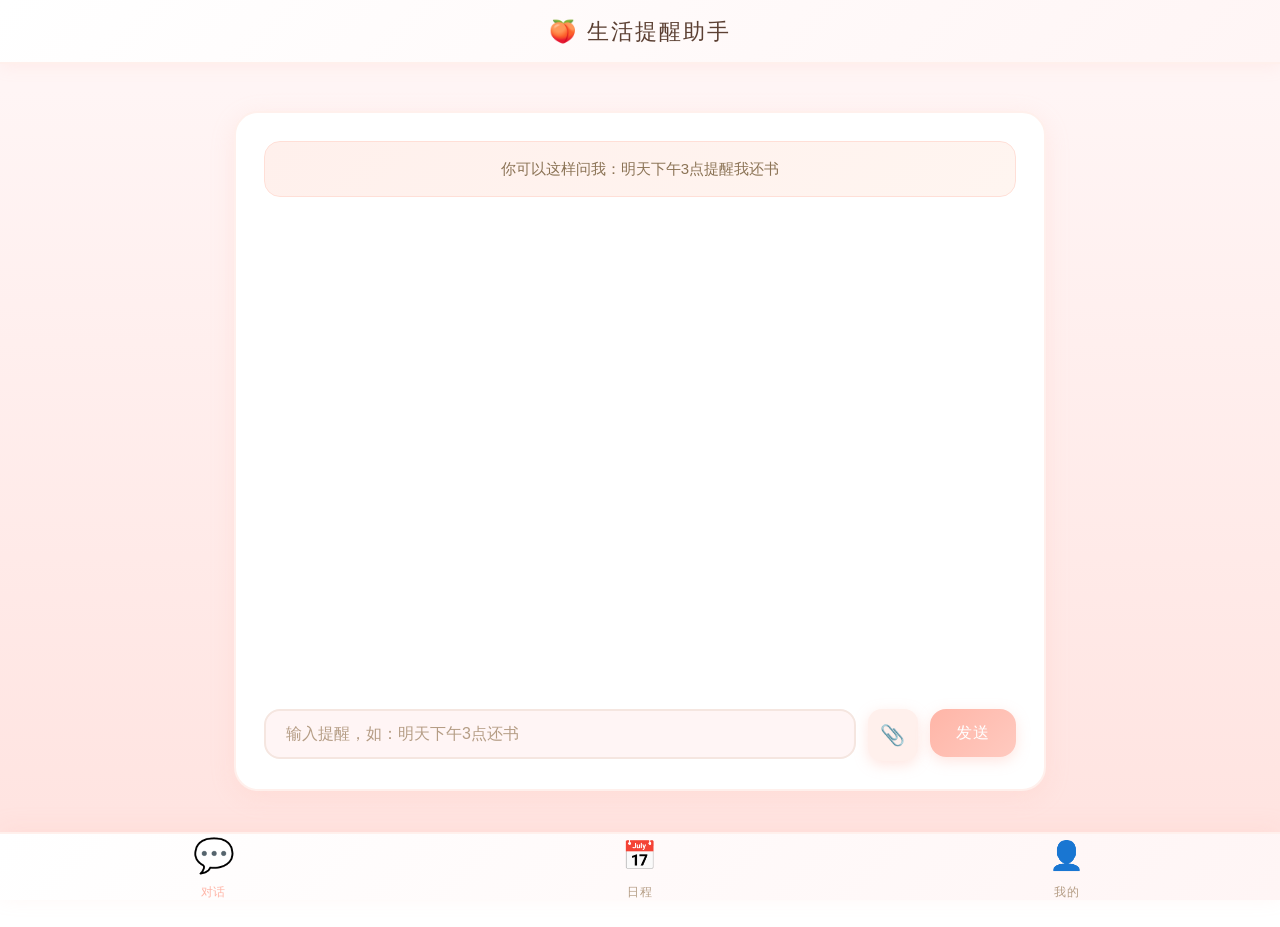
==== src/main/resources/templates/index.html @ b1ff1eda "Agent交互性修改27--增强代码逻辑" ====
﻿﻿﻿﻿﻿﻿﻿﻿﻿﻿﻿﻿<!DOCTYPE html>
<html xmlns:th="http://www.thymeleaf.org">
<head>
    <meta charset="UTF-8">
    <meta name="viewport" content="width=device-width, initial-scale=1.0">
    <title>校园生活提醒助手</title>
    <link rel="stylesheet" href="/css/main.css">
    <link rel="stylesheet" href="/css/notification.css">
    <link rel="stylesheet" href="/css/card.css">
    <!-- 以下内联样式保留作为兼容回退，核心样式已迁移到外部 CSS 文件 -->
    <style>
        /* ===== 字体定义 ===== */
        @font-face {
            font-family: 'MaoKenShiJinHei';
            src: url('/fonts/MaoKenShiJinHei-2.ttf') format('truetype');
            font-weight: normal;
            font-display: swap;
        }

        @font-face {
            font-family: 'MaoKenZhuYuanTi';
            src: url('/fonts/MaoKenZhuYuanTi-MaokenZhuyuanTi-2.ttf') format('truetype');
            font-weight: normal;
            font-display: swap;
        }

        /* ===== 色彩令牌 ===== */
        :root {
            --cream-bg: #FFF5F5;
            --cream-card: #FFFFFF;
            --peach: #FFB5A7;
            --peach-light: #FFCAC0;
            --peach-soft: #FFDFD7;
            --peach-pale: #FFF0EC;
            --peach-glow: rgba(255, 181, 167, 0.3);
            --pink-accent: #FF8FA3;
            --brown-deep: #5C4033;
            --brown-mid: #8B7355;
            --brown-light: #B59D85;
            --brown-pale: #F5E6E0;
            --danger: #FF7B89;
            --warning: #FFB347;
            --success: #8ED4A6;
            --shadow-soft: 0 4px 20px rgba(255, 181, 167, 0.15);
            --shadow-card: 0 6px 24px rgba(255, 181, 167, 0.18);
            --shadow-hover: 0 10px 32px rgba(255, 181, 167, 0.28);
            --shadow-strong: 0 12px 40px rgba(255, 181, 167, 0.35);
        }

        * { margin: 0; padding: 0; box-sizing: border-box; }

        html, body {
            height: 100%;
            min-height: 100vh;
            font-family: 'MaoKenZhuYuanTi', -apple-system, BlinkMacSystemFont, 'PingFang SC', 'Microsoft YaHei', sans-serif;
            background: linear-gradient(180deg, #FFF5F5 10%, #FFE4E1 90%);
            background-attachment: fixed;
            font-size: 16px;
            line-height: 1.7;
            -webkit-font-smoothing: antialiased;
        }

        /* ===== 标题字体 ===== */
        .app-header, h2, h3, .modal-title, .card-title, .settings-title,
        .nav-label, .user-name, .confirmation-card .card-title,
        .calendar-header h3, button, .mode-btn.active {
            font-family: 'MaoKenShiJinHei', -apple-system, BlinkMacSystemFont, 'PingFang SC', 'Microsoft YaHei', sans-serif;
        }

        /* ===== 顶部栏 ===== */
        .app-header {
            background: linear-gradient(135deg, #FFFFFF 0%, #FFF5F5 100%);
            color: var(--brown-deep);
            padding: 0 20px;
            text-align: center;
            font-size: 22px;
            position: fixed;
            top: 0;
            left: 0;
            right: 0;
            z-index: 1000;
            height: 64px;
            line-height: 64px;
            border-bottom: 2px solid var(--peach-pale);
            box-shadow: 0 2px 16px rgba(255, 181, 167, 0.15);
            letter-spacing: 2px;
        }

        /* ===== 底部导航栏 ===== */
        .bottom-nav {
            position: fixed;
            bottom: 0;
            left: 0;
            right: 0;
            background: linear-gradient(135deg, #FFFFFF 0%, #FFF5F5 100%);
            border-top: 2px solid var(--peach-pale);
            display: flex;
            justify-content: space-around;
            align-items: center;
            height: 68px;
            z-index: 999;
            box-shadow: 0 -4px 22px rgba(255, 181, 167, 0.15);
            padding-bottom: env(safe-area-inset-bottom, 0);
        }
        .nav-item {
            display: flex;
            flex-direction: column;
            align-items: center;
            justify-content: center;
            padding: 8px 32px;
            cursor: pointer;
            color: var(--brown-light);
            transition: all 0.25s ease;
            border-radius: 16px;
        }
        .nav-item:hover {
            color: var(--brown-mid);
            transform: translateY(-3px);
        }
        .nav-item.active {
            color: var(--peach);
        }
        .nav-item.active .nav-icon {
            transform: scale(1.2);
        }
        .nav-icon { font-size: 28px; margin-bottom: 2px; transition: transform 0.25s ease; }
        .nav-label { font-size: 12px; letter-spacing: 0.5px; }

        /* ===== 中间内容区 ===== */
        .content-area {
            max-width: 860px;
            margin: 0 auto;
            padding: 0 24px;
            padding-top: 76px;
            padding-bottom: 80px;
            min-height: 100vh;
            display: flex;
            flex-direction: column;
        }

        .tab-page {
            display: none;
            flex-direction: column;
            flex: 1;
        }

        .tab-page.active {
            display: flex;
        }

        /* ===== 卡片 ===== */
        .card {
            background: var(--cream-card);
            border: 2px solid var(--peach-pale);
            border-radius: 24px;
            padding: 28px;
            box-shadow: var(--shadow-card);
            animation: cardFadeIn 0.4s ease-out;
            flex: 1;
            display: flex;
            flex-direction: column;
            overflow: hidden;
        }

        /* ===== 聊天页面卡片 ===== */
        #page-chat .card {
            flex: 0 1 auto;
            height: calc(100vh - 64px - 68px - 40px);
            min-height: 350px;
            max-height: 680px;
            margin-top: 8px;
            margin-bottom: 8px;
        }

        /* ===== 日历页面卡片  ===== */
        #page-calendar .card {
            flex: 1;
            min-height: 0;
            margin-top: 8px;
            margin-bottom: 8px;
        }

        /* ===== 我的页面卡片 - 自适应内容 ===== */
        #page-profile .card {
            flex: 1;
            min-height: 0;
            margin-top: 8px;
            margin-bottom: 8px;
        }

        @keyframes cardFadeIn {
            from { opacity: 0; transform: translateY(12px); }
            to { opacity: 1; transform: translateY(0); }
        }

        h2 { color: var(--brown-deep); margin-bottom: 18px; font-size: 20px; font-weight: normal; letter-spacing: 1.5px; }

        /* ===== 表单 ===== */
        .form-group { margin-bottom: 22px; }
        label { display: block; margin-bottom: 10px; color: var(--brown-deep); font-size: 16px; padding-left: 4px; }
        input, textarea, select {
            width: 100%;
            padding: 14px 20px;
            background: var(--cream-bg);
            color: var(--brown-deep);
            border: 2px solid var(--brown-pale);
            border-radius: 16px;
            font-family: inherit;
            font-size: 16px;
            line-height: 1.7;
            height: 50px;
            transition: all 0.25s ease;
            outline: none;
        }
        input:hover, textarea:hover, select:hover { border-color: var(--peach-soft); background: #FFFAFA; }
        input:focus, textarea:focus, select:focus {
            border-color: var(--peach);
            background: #FFFFFF;
            box-shadow: 0 0 0 5px rgba(255, 181, 167, 0.15);
        }
        input::placeholder, textarea::placeholder { color: var(--brown-light); }
        textarea { height: auto; padding: 16px 20px; }

        /* ===== 按钮 ===== */
        button {
            padding: 10px 26px;
            height: 48px;
            background: linear-gradient(135deg, var(--peach) 0%, var(--peach-light) 100%);
            color: #FFFFFF;
            border: none;
            border-radius: 16px;
            font-family: inherit;
            font-size: 16px;
            letter-spacing: 1px;
            cursor: pointer;
            transition: all 0.25s ease;
            box-shadow: 0 4px 14px rgba(255, 181, 167, 0.35);
            position: relative;
            overflow: hidden;
        }
        button:hover:not(:disabled) {
            transform: translateY(-2px);
            box-shadow: 0 8px 22px rgba(255, 181, 167, 0.45);
        }
        button:active:not(:disabled) {
            transform: translateY(0);
            box-shadow: 0 2px 10px rgba(255, 181, 167, 0.3);
        }
        button:disabled {
            background: var(--peach-soft);
            cursor: not-allowed;
            opacity: 0.7;
            box-shadow: none;
        }

        /* ===== 提醒列表 ===== */
        .reminder-list { list-style: none; }
        .reminder-item {
            padding: 14px 0;
            border-bottom: 1px solid var(--peach-pale);
            display: flex;
            justify-content: space-between;
            align-items: center;
            transition: background 0.2s;
        }
        .reminder-item:last-child { border-bottom: none; }
        .reminder-item:hover { background: var(--cream-bg); margin: 0 -12px; padding-left: 12px; padding-right: 12px; border-radius: 12px; }
        .reminder-title { color: var(--brown-deep); font-size: 16px; }
        .reminder-time { color: var(--brown-mid); font-size: 14px; margin-top: 4px; }
        .reminder-actions button { padding: 6px 18px; font-size: 14px; margin-left: 10px; height: 36px; border-radius: 12px; }
        .btn-danger { background: linear-gradient(135deg, #FF7B89 0%, #FFA0AB 100%) !important; box-shadow: 0 4px 14px rgba(255, 123, 137, 0.35) !important; }
        .btn-success { background: linear-gradient(135deg, #8ED4A6 0%, #ABDFBE 100%) !important; box-shadow: 0 4px 14px rgba(142, 212, 166, 0.35) !important; }

        /* ===== 聊天区域 ===== */
        .chat-input { display: flex; gap: 12px; margin-top: auto; flex-shrink: 0; }
        .chat-input input { flex: 1; }
        .upload-btn {
            background: var(--peach-pale);
            border: 1px solid var(--peach-border);
            border-radius: 14px;
            padding: 0 12px;
            height: 52px;
            font-size: 20px;
            cursor: pointer;
            transition: all 0.2s ease;
            color: var(--brown-mid);
        }
        .upload-btn:hover {
            background: var(--peach-soft);
            transform: scale(1.05);
        }
        .upload-btn:active {
            transform: scale(0.95);
        }

        .batch-items-list {
            margin-top: 12px;
            padding: 8px 12px;
            background: var(--peach-pale);
            border-radius: 12px;
            max-height: 160px;
            overflow-y: auto;
        }
        .batch-item-row {
            display: flex;
            align-items: center;
            gap: 8px;
            padding: 4px 0;
            border-bottom: 1px dashed var(--peach-border);
            font-size: 13px;
        }
        .batch-item-row:last-child {
            border-bottom: none;
        }
        .batch-item-num {
            color: var(--brown-mid);
            font-weight: 600;
            min-width: 28px;
        }
        .batch-item-title {
            flex: 1;
            color: var(--brown-dark);
            font-weight: 500;
        }
        .batch-item-time {
            color: var(--brown-mid);
            font-size: 12px;
            white-space: nowrap;
        }
        #confirmationContainer {
            flex-shrink: 0;
            max-height: 70vh;
            overflow-y: auto;
            padding-right: 8px;
        }
        #confirmationContainer::-webkit-scrollbar {
            width: 6px;
        }
        #confirmationContainer::-webkit-scrollbar-thumb {
            background: var(--peach-pale);
            border-radius: 3px;
        }
        #confirmationContainer::-webkit-scrollbar-thumb:hover {
            background: var(--peach);
        }
        #confirmationContainer::-webkit-scrollbar-track {
            background: transparent;
        }
        .prompt-bar { flex-shrink: 0; }
        .chat-history {
            flex: 1;
            min-height: 0;
            overflow-y: auto;
            margin-bottom: 18px;
            padding-right: 10px;
            display: flex;
            flex-direction: column;
            gap: 16px;
        }

        .chat-history::-webkit-scrollbar { width: 8px; }
        .chat-history::-webkit-scrollbar-track { background: var(--peach-pale); border-radius: 4px; }
        .chat-history::-webkit-scrollbar-thumb { background: var(--peach-soft); border-radius: 4px; }
        .chat-history::-webkit-scrollbar-thumb:hover { background: var(--peach-light); }

        .chat-message {
            padding: 14px 20px;
            border-radius: 20px;
            font-size: 16px;
            line-height: 1.75;
            word-break: break-word;
            max-width: 75%;
            width: fit-content;
            width: -moz-fit-content;
            animation: msgPop 0.35s cubic-bezier(0.34, 1.56, 0.64, 1);
        }

        @keyframes msgPop {
            0% { opacity: 0; transform: scale(0.85) translateY(8px); }
            60% { transform: scale(1.03) translateY(-2px); }
            100% { opacity: 1; transform: scale(1) translateY(0); }
        }

        .chat-message.user {
            background: linear-gradient(135deg, var(--peach) 0%, var(--peach-light) 100%);
            color: #FFFFFF;
            align-self: flex-end;
            border-bottom-right-radius: 6px;
            box-shadow: 0 4px 14px rgba(255, 181, 167, 0.35);
        }

        .chat-message.bot {
            background: var(--cream-card);
            color: var(--brown-deep);
            border: 2px solid var(--peach-pale);
            align-self: flex-start;
            border-bottom-left-radius: 6px;
            box-shadow: var(--shadow-soft);
        }

        /* 错误消息和重试按钮样式 */
        .error-msg-wrapper {
            display: flex;
            align-items: center;
            gap: 6px;
            align-self: flex-start;
        }
        .retry-btn {
            display: inline-flex;
            align-items: center;
            gap: 2px;
            padding: 4px 8px;
            border: none;
            border-radius: 14px;
            background: transparent;
            color: #bbb;
            font-size: 16px;
            font-family: inherit;
            cursor: pointer;
            transition: all 0.2s ease;
            white-space: nowrap;
        }
        .retry-btn .retry-text {
            display: none;
            font-size: 12px;
        }
        .retry-btn:hover {
            background: var(--peach-pale);
            color: var(--peach);
        }
        .retry-btn:hover .retry-text {
            display: inline;
        }

        /* ===== 提示栏 ===== */
        .prompt-bar {
            background: linear-gradient(135deg, var(--peach-pale) 0%, #FFF5F0 100%);
            padding: 14px 20px;
            border-radius: 16px;
            margin-bottom: 18px;
            text-align: center;
            color: var(--brown-mid);
            font-size: 15px;
            border: 1px solid var(--peach-soft);
            animation: pulse 3s ease-in-out infinite;
        }

        @keyframes pulse {
            0%, 100% { opacity: 0.9; }
            50% { opacity: 1; }
        }

        /* ===== 日历 ===== */
        .calendar-grid { display: grid; grid-template-columns: repeat(7, 1fr); gap: 6px; padding: 8px 0; }
        .weekday { text-align: center; color: var(--brown-mid); padding: 12px 0; font-size: 14px; }
        .day {
            text-align: center;
            padding: 12px 0;
            border-radius: 14px;
            cursor: pointer;
            position: relative;
            min-height: 48px;
            font-size: 15px;
            color: var(--brown-deep);
            transition: all 0.2s ease;
        }
        .day:hover {
            background: var(--peach-pale);
            transform: scale(1.05);
        }
        .day.today {
            background: var(--peach-soft);
            color: var(--brown-deep);
        }
        .day.selected {
            background: linear-gradient(135deg, var(--peach) 0%, var(--peach-light) 100%);
            color: #FFFFFF;
            transform: scale(1.05);
            box-shadow: 0 4px 14px rgba(255, 181, 167, 0.4);
        }
        .day.has-reminder .red-dot { display: block; }
        .red-dot { display: none; width: 7px; height: 7px; background: var(--pink-accent); border-radius: 50%; margin: 4px auto 0; box-shadow: 0 0 6px rgba(255, 143, 163, 0.5); }
        .day-number { display: block; line-height: 1; }
        .day-festival { display: block; font-size: 10px; color: #e74c3c; margin-top: 2px; line-height: 1.2; overflow: hidden; text-overflow: ellipsis; white-space: nowrap; }
        .day-lunar { display: block; font-size: 10px; color: var(--brown-light); margin-top: 2px; line-height: 1.2; }
        .day-period { display: block; font-size: 11px; margin-top: 1px; line-height: 1; }
        .day-recurring {
            position: absolute;
            top: 2px;
            right: 3px;
            font-size: 12px;
            color: var(--theme-color, #667eea);
            font-weight: bold;
            line-height: 1;
            text-shadow: 0 0 2px #fff;
        }

        .calendar-header { display: flex; justify-content: space-between; align-items: center; padding: 0 0 16px; }
        .calendar-header h3 { margin: 0; font-size: 20px; color: var(--brown-deep); letter-spacing: 1.5px; }
        .calendar-title-wrap { display: flex; align-items: center; gap: 8px; position: relative; }
        .period-help-icon {
            display: inline-flex;
            align-items: center;
            justify-content: center;
            width: 13px;
            height: 13px;
            border: 1px solid var(--brown-light);
            border-radius: 50%;
            font-size: 9px;
            color: var(--brown-light);
            cursor: help;
            line-height: 1;
            font-family: sans-serif;
            position: absolute;
            top: -2px;
            right: -18px;
        }
        .period-help-icon:hover {
            border-color: var(--peach);
            color: var(--peach);
        }
        .period-help-icon:hover::after {
            content: '🌙 经期  🌸 排卵期';
            position: absolute;
            top: 50%;
            left: 18px;
            transform: translateY(-50%);
            background: transparent;
            color: var(--brown-light);
            padding: 4px 10px;
            border-radius: 8px;
            font-size: 11px;
            white-space: nowrap;
            z-index: 100;
            font-family: 'MaoKenShiJinHei', sans-serif;
            letter-spacing: 0.5px;
        }
        .mode-switch { display: flex; gap: 6px; background: var(--cream-bg); padding: 6px; border-radius: 14px; border: 1px solid var(--peach-pale); }
        .mode-btn {
            padding: 8px 20px;
            height: 38px;
            background: transparent;
            color: var(--brown-light);
            border: none;
            border-radius: 12px;
            font-size: 14px;
            line-height: 1.5;
            cursor: pointer;
            transition: all 0.2s ease;
            letter-spacing: 0.5px;
            box-shadow: none;
        }
        .mode-btn.active {
            color: #FFFFFF;
            background: linear-gradient(135deg, var(--peach) 0%, var(--peach-light) 100%);
            box-shadow: 0 3px 10px rgba(255, 181, 167, 0.35);
        }
        .mode-btn:hover { background: var(--peach-pale); color: var(--brown-deep); transform: none; }
        .mode-btn.active:hover { background: linear-gradient(135deg, var(--peach) 0%, var(--peach-light) 100%); color: #FFFFFF; }
        .calendar-nav { display: flex; justify-content: space-between; align-items: center; padding: 12px 0; }
        .calendar-nav button {
            background: var(--cream-card);
            border: 2px solid var(--peach-pale);
            color: var(--brown-deep);
            font-size: 18px;
            cursor: pointer;
            padding: 4px 22px;
            height: 40px;
            border-radius: 14px;
            line-height: 1.5;
            box-shadow: var(--shadow-soft);
            letter-spacing: 0;
        }
        .calendar-nav button:hover {
            background: var(--peach-pale);
            transform: translateY(-1px);
            box-shadow: var(--shadow-hover);
        }
        #calendarTitle { font-size: 16px; color: var(--brown-deep); letter-spacing: 1px; cursor: pointer; user-select: none; padding: 4px 10px; border-radius: 8px; transition: background 0.2s; }
        #calendarTitle:hover { background: var(--peach-pale); }

        /* ===== 日期跳转弹窗 ===== */
        .date-picker-container { display: flex; flex-direction: column; gap: 16px; margin-bottom: 20px; }
        .date-picker-selects { display: flex; justify-content: space-around; gap: 20px; padding: 0 10px; }
        .date-picker-select-col { flex: 1; display: flex; flex-direction: column; align-items: center; gap: 6px; }
        .date-picker-select-col label { font-size: 12px; color: var(--brown-light); }
        .date-picker-select-col select {
            width: 100%;
            height: 48px;
            padding: 0 8px;
            border: 1px solid var(--peach-pale);
            border-radius: 8px;
            background: var(--cream-bg);
            color: var(--brown-deep);
            font-size: 15px;
            outline: none;
            cursor: pointer;
        }
        .date-picker-select-col select:focus { border-color: var(--peach); box-shadow: 0 0 0 3px rgba(255,181,167,0.15); }
        #scheduleList { padding: 16px 0 0; border-top: 1px solid var(--peach-pale); overflow-y: auto; flex: 1; min-height: 0; }

        #scheduleItems { min-height: 80px; }
        .schedule-item {
            display: flex;
            align-items: flex-start;
            gap: 16px;
            padding: 14px 0;
            border-bottom: 1px solid var(--peach-pale);
            font-size: 15px;
            transition: background 0.2s;
        }
        .schedule-item:last-child { border-bottom: none; }
        .schedule-item:hover { background: var(--cream-bg); margin: 0 -10px; padding-left: 10px; padding-right: 10px; border-radius: 10px; }
        .schedule-time { color: var(--peach); width: 60px; flex-shrink: 0; }
        .schedule-title { flex: 1; color: var(--brown-deep); }
        .schedule-location { color: var(--brown-light); font-size: 13px; margin-top: 4px; }
        .schedule-tag { font-size: 12px; padding: 3px 10px; border-radius: 10px; margin-left: 8px; }
        .schedule-tag.pending { background: var(--peach-pale); color: var(--brown-mid); }
        .schedule-tag.cancelled { background: var(--brown-pale); color: var(--brown-light); text-decoration: line-through; }
        .empty-schedule { text-align: center; color: var(--brown-light); padding: 30px 0; font-size: 15px; }

        /* ===== 个人资料 ===== */
        .profile-card { text-align: center; padding: 24px 0; flex-shrink: 0; }
        .avatar-circle {
            width: 80px;
            height: 80px;
            border-radius: 50%;
            background: linear-gradient(135deg, var(--peach) 0%, var(--peach-light) 100%);
            color: #FFFFFF;
            display: flex;
            align-items: center;
            justify-content: center;
            font-size: 32px;
            margin: 0 auto 16px;
            box-shadow: 0 6px 22px rgba(255, 181, 167, 0.4);
            overflow: hidden;
        }
        .avatar-circle img {
            width: 100%;
            height: 100%;
            object-fit: cover;
        }
        .avatar-wrapper {
            position: relative;
            width: 80px;
            height: 80px;
            margin: 0 auto 16px;
            cursor: pointer;
        }
        .avatar-wrapper .avatar-circle {
            margin: 0;
            width: 100%;
            height: 100%;
        }
        .avatar-mask {
            position: absolute;
            top: 0;
            left: 0;
            width: 100%;
            height: 100%;
            border-radius: 50%;
            background: rgba(0, 0, 0, 0.5);
            color: #fff;
            display: flex;
            align-items: center;
            justify-content: center;
            font-size: 13px;
            opacity: 0;
            transition: opacity 0.3s ease;
        }
        .avatar-wrapper:hover .avatar-mask {
            opacity: 1;
        }
        .user-name { font-size: 20px; color: var(--brown-deep); letter-spacing: 1.5px; }
        .user-phone { font-size: 15px; color: var(--brown-mid); margin-top: 6px; }

        .settings-group { margin-top: 22px; flex-shrink: 0; }
        .settings-title {
            font-size: 15px;
            color: var(--peach);
            padding: 10px 0;
            border-bottom: 2px solid var(--peach-pale);
            letter-spacing: 1.5px;
            margin-bottom: 4px;
        }
        .settings-item {
            display: flex;
            justify-content: space-between;
            align-items: center;
            padding: 16px 8px;
            cursor: pointer;
            border-bottom: 1px solid var(--peach-pale);
            border-radius: 12px;
            transition: all 0.2s ease;
        }
        .settings-item:hover { background: var(--cream-bg); padding-left: 14px; padding-right: 14px; }
        .settings-item:last-child { border-bottom: none; }
        .settings-label { font-size: 16px; color: var(--brown-deep); }
        .settings-value { font-size: 15px; color: var(--brown-mid); display: flex; align-items: center; gap: 12px; }
        .settings-arrow { color: var(--brown-light); font-size: 16px; }

        /* ===== 开关 ===== */
        .toggle-switch { position: relative; width: 54px; height: 30px; background: var(--brown-pale); border-radius: 9999px; cursor: pointer; transition: all 0.3s ease; }
        .toggle-switch.active { background: linear-gradient(135deg, var(--peach) 0%, var(--peach-light) 100%); box-shadow: 0 3px 10px rgba(255, 181, 167, 0.45); }
        .toggle-knob { position: absolute; top: 2px; left: 2px; width: 26px; height: 26px; background: #FFFFFF; border-radius: 50%; transition: all 0.3s cubic-bezier(0.34, 1.56, 0.64, 1); box-shadow: 0 2px 8px rgba(0, 0, 0, 0.15); }
        .toggle-switch.active .toggle-knob { left: 26px; }

        /* ===== 模态框 ===== */
        .modal-overlay {
            display: none;
            position: fixed;
            top: 0; left: 0; right: 0; bottom: 0;
            background: rgba(92, 64, 51, 0.35);
            backdrop-filter: blur(5px);
            z-index: 1000;
            justify-content: center;
            align-items: center;
            animation: fadeIn 0.25s ease;
        }

        @keyframes fadeIn {
            from { opacity: 0; }
            to { opacity: 1; }
        }

        .modal-overlay.show { display: flex; }
        .modal-content {
            background: var(--cream-card);
            border: 2px solid var(--peach-pale);
            border-radius: 28px;
            padding: 32px 28px 24px;
            width: 90%;
            max-width: 400px;
            box-shadow: var(--shadow-strong);
            animation: modalPop 0.35s cubic-bezier(0.34, 1.56, 0.64, 1);
        }

        @keyframes modalPop {
            0% { opacity: 0; transform: scale(0.85); }
            60% { transform: scale(1.03); }
            100% { opacity: 1; transform: scale(1); }
        }

        /* ===== Toast 提示 ===== */
        #toast {
            display: none;
            padding: 12px 24px;
            border-radius: 12px;
            position: fixed;
            top: 32px;
            left: 50%;
            transform: translateX(-50%);
            z-index: 10000;
            font-size: 14px;
            box-shadow: var(--shadow-hover);
            animation: toastIn 0.35s ease-out;
        }
        @keyframes toastIn {
            from { opacity: 0; transform: translateX(-50%) translateY(-12px); }
            to { opacity: 1; transform: translateX(-50%) translateY(0); }
        }

        /* ===== 头像裁剪弹窗 ===== */
        .crop-overlay {
            display: none;
            position: fixed;
            top: 0; left: 0; right: 0; bottom: 0;
            background: rgba(0, 0, 0, 0.6);
            z-index: 10001;
            align-items: center;
            justify-content: center;
        }
        .crop-overlay.show { display: flex; }
        .crop-dialog {
            background: #fff;
            border-radius: 16px;
            box-shadow: 0 20px 60px rgba(0, 0, 0, 0.3);
            width: 500px;
            max-width: 90vw;
            padding: 24px;
            animation: modalPop 0.35s cubic-bezier(0.34, 1.56, 0.64, 1);
        }
        .crop-title {
            font-size: 18px;
            color: var(--brown-deep);
            text-align: center;
            margin-bottom: 16px;
            font-weight: 600;
        }
        .crop-image-wrapper {
            width: 100%;
            height: 400px;
            overflow: hidden;
            border-radius: 12px;
            background: #f5f5f5;
        }
        .crop-image-wrapper img {
            max-width: 100%;
            display: block;
        }
        .crop-buttons {
            display: flex;
            gap: 12px;
            margin-top: 20px;
        }
        .crop-buttons button {
            flex: 1;
            height: 46px;
            border: none;
            border-radius: 12px;
            font-size: 15px;
            cursor: pointer;
            transition: all 0.2s ease;
        }
        .crop-btn-cancel {
            background: #f0f0f0;
            color: var(--brown-mid);
        }
        .crop-btn-cancel:hover { background: #e0e0e0; }
        .crop-btn-confirm {
            background: linear-gradient(135deg, var(--peach) 0%, var(--peach-light) 100%);
            color: #fff;
            box-shadow: 0 4px 14px rgba(255, 181, 167, 0.4);
        }
        .crop-btn-confirm:hover { opacity: 0.9; }

        .city-picker { display: flex; flex-direction: column; gap: 12px; margin-bottom: 16px; }
        .city-selects { display: flex; gap: 10px; }
        .city-selects select { flex: 1; min-width: 0; padding: 12px 14px; height: 46px; font-size: 14px; }

        /* ===== 城市搜索下拉 ===== */
        .city-search-wrapper { position: relative; }
        .city-search-results {
            display: none;
            position: absolute;
            top: 100%;
            left: 0;
            right: 0;
            max-height: 240px;
            overflow-y: auto;
            background: #FFFFFF;
            border: 2px solid var(--peach-pale);
            border-radius: 14px;
            margin-top: 6px;
            z-index: 100;
            box-shadow: var(--shadow-hover);
        }
        .city-search-results.show { display: block; }
        .city-search-results::-webkit-scrollbar { width: 6px; }
        .city-search-results::-webkit-scrollbar-track { background: var(--peach-pale); border-radius: 3px; }
        .city-search-results::-webkit-scrollbar-thumb { background: var(--peach-soft); border-radius: 3px; }
        .city-search-item {
            padding: 12px 18px;
            cursor: pointer;
            font-size: 15px;
            color: var(--brown-deep);
            border-bottom: 1px solid var(--peach-pale);
            transition: all 0.15s ease;
        }
        .city-search-item:last-child { border-bottom: none; }
        .city-search-item:hover {
            background: var(--peach-pale);
            padding-left: 24px;
        }
        .city-search-item.selected {
            background: linear-gradient(135deg, var(--peach) 0%, var(--peach-light) 100%);
            color: #FFFFFF;
        }
        .city-search-empty {
            padding: 16px;
            text-align: center;
            font-size: 14px;
            color: var(--brown-light);
        }
        .city-search-loading {
            padding: 16px;
            text-align: center;
            font-size: 14px;
            color: var(--brown-mid);
        }
        .location-btn {
            width: 100%;
            padding: 12px;
            margin-bottom: 12px;
            height: 46px;
            border: 2px solid var(--peach-pale);
            border-radius: 14px;
            background: var(--cream-bg);
            color: var(--brown-deep);
            font-size: 15px;
            cursor: pointer;
            transition: all 0.25s ease;
            line-height: 1.5;
            box-shadow: none;
            letter-spacing: 0;
        }
        .location-btn:hover:not(:disabled) {
            background: var(--peach-pale);
            transform: translateY(-1px);
            box-shadow: var(--shadow-soft);
        }
        .location-btn:disabled { background: var(--brown-pale); color: var(--brown-light); cursor: not-allowed; box-shadow: none; opacity: 0.7; }
        .location-status { font-size: 14px; color: var(--brown-mid); margin-bottom: 16px; min-height: 20px; }
        .modal-title { font-size: 20px; color: var(--brown-deep); margin-bottom: 24px; text-align: center; letter-spacing: 1.5px; }
        .modal-input {
            width: 100%;
            padding: 14px 20px;
            background: var(--cream-bg);
            color: var(--brown-deep);
            border: 2px solid var(--brown-pale);
            border-radius: 16px;
            font-family: inherit;
            font-size: 15px;
            height: 46px;
            margin-bottom: 14px;
            outline: none;
            transition: all 0.25s ease;
        }
        .modal-input:focus { background: #FFFFFF; border-color: var(--peach); box-shadow: 0 0 0 5px rgba(255, 181, 167, 0.15); }
        .modal-options { display: flex; flex-wrap: wrap; gap: 10px; margin-bottom: 24px; justify-content: center; }
        .modal-option {
            padding: 10px 20px;
            height: 40px;
            border: 2px solid var(--peach-pale);
            border-radius: 14px;
            cursor: pointer;
            font-size: 15px;
            background: var(--cream-card);
            color: var(--brown-deep);
            line-height: 1.5;
            transition: all 0.2s ease;
        }
        .modal-option:hover {
            background: var(--peach-pale);
            transform: translateY(-1px);
        }
        .modal-option.active {
            background: linear-gradient(135deg, var(--peach) 0%, var(--peach-light) 100%);
            color: #FFFFFF;
            border-color: transparent;
            box-shadow: 0 4px 14px rgba(255, 181, 167, 0.4);
        }
        .modal-buttons { display: flex; gap: 12px; }
        .modal-btn {
            flex: 1;
            padding: 10px 20px;
            height: 48px;
            border: none;
            border-radius: 16px;
            font-family: inherit;
            font-size: 16px;
            line-height: 1.5;
            cursor: pointer;
            transition: all 0.25s ease;
            letter-spacing: 1px;
        }
        .modal-btn.cancel {
            background: var(--cream-bg);
            color: var(--brown-deep);
            border: 2px solid var(--peach-pale);
            box-shadow: none;
        }
        .modal-btn.cancel:hover {
            background: var(--peach-pale);
            transform: translateY(-1px);
            box-shadow: var(--shadow-soft);
        }
        .modal-btn.confirm {
            background: linear-gradient(135deg, var(--peach) 0%, var(--peach-light) 100%);
            color: #FFFFFF;
            box-shadow: 0 4px 14px rgba(255, 181, 167, 0.4);
        }
        .modal-btn.confirm:hover {
            transform: translateY(-2px);
            box-shadow: 0 8px 22px rgba(255, 181, 167, 0.5);
        }

        /* ===== 错误 ===== */
        .error { color: var(--danger); font-size: 14px; margin-top: 8px; padding-left: 4px; animation: shake 0.4s ease; }

        @keyframes shake {
            0%, 100% { transform: translateX(0); }
            25% { transform: translateX(-4px); }
            75% { transform: translateX(4px); }
        }

        /* ===== 确认卡片 ===== */
        .confirmation-card {
            background: var(--cream-card);
            border: 2px solid var(--peach-pale);
            border-left: 4px solid var(--peach);
            border-radius: 18px;
            padding: 20px;
            margin-bottom: 14px;
            box-shadow: var(--shadow-soft);
            animation: cardSlideIn 0.35s ease-out;
        }

        @keyframes cardSlideIn {
            from { opacity: 0; transform: translateX(-12px); }
            to { opacity: 1; transform: translateX(0); }
        }

        .confirmation-card .card-title {
            font-size: 16px;
            color: var(--brown-deep);
            margin-bottom: 14px;
            letter-spacing: 0.5px;
        }
        .confirmation-card .card-info {
            display: flex;
            flex-direction: column;
            gap: 8px;
            margin-bottom: 16px;
        }
        .confirmation-card .info-item {
            display: flex;
            align-items: center;
            font-size: 14px;
            color: var(--brown-mid);
        }
        .confirmation-card .info-label {
            width: 60px;
            color: var(--brown-light);
            flex-shrink: 0;
        }
        .confirmation-card .info-value {
            color: var(--brown-deep);
        }
        .confirmation-card .card-actions {
            display: flex;
            gap: 10px;
        }
        .confirmation-card .action-btn {
            flex: 1;
            padding: 8px 14px;
            height: 38px;
            border: 2px solid var(--peach-pale);
            border-radius: 12px;
            font-family: inherit;
            font-size: 13px;
            cursor: pointer;
            transition: all 0.25s ease;
            line-height: 1.5;
            background: var(--cream-card);
            color: var(--brown-deep) !important;
            -webkit-text-fill-color: var(--brown-deep) !important;
            letter-spacing: 0.5px;
        }
        .confirmation-card .action-btn.primary {
            background: linear-gradient(135deg, var(--peach) 0%, var(--peach-light) 100%);
            color: #FFFFFF !important;
            -webkit-text-fill-color: #FFFFFF !important;
            border-color: transparent;
            box-shadow: 0 4px 12px rgba(255, 159, 122, 0.35);
        }
        .confirmation-card .action-btn.primary:hover {
            transform: translateY(-2px);
            box-shadow: 0 8px 20px rgba(255, 159, 122, 0.45);
        }
        .confirmation-card .action-btn.secondary {
            background: var(--cream-bg) !important;
            color: var(--brown-deep) !important;
            -webkit-text-fill-color: var(--brown-deep) !important;
            border-color: var(--peach-pale) !important;
        }
        .confirmation-card .action-btn.secondary:hover {
            background: var(--peach-pale) !important;
            transform: translateY(-1px);
            box-shadow: var(--shadow-soft);
        }
        .confirmation-card .action-btn.success {
            background: linear-gradient(135deg, #4CAF50 0%, #66BB6A 100%);
            color: #FFFFFF;
            border-color: transparent;
            box-shadow: 0 4px 12px rgba(76, 175, 80, 0.35);
        }
        .confirmation-card .action-btn.success:hover {
            transform: translateY(-2px);
            box-shadow: 0 8px 20px rgba(76, 175, 80, 0.45);
        }
        .confirmation-card .action-btn.warning {
            color: var(--brown-deep);
            background: var(--cream-bg);
        }
        .confirmation-card .action-btn.warning:hover {
            background: var(--peach-pale);
            transform: translateY(-1px);
            box-shadow: var(--shadow-soft);
        }
        .confirmation-card .action-btn.danger {
            color: var(--danger);
            border-color: #FFB3B3;
            background: #FFF5F5;
        }
        .confirmation-card .action-btn.danger:hover {
            background: var(--danger);
            color: #FFFFFF;
            border-color: transparent;
            transform: translateY(-1px);
            box-shadow: 0 4px 12px rgba(255, 107, 107, 0.35);
        }
        .confirmation-card .action-btn:disabled {
            opacity: 0.5;
            cursor: not-allowed;
            transform: none !important;
            box-shadow: none !important;
        }
        .confirmation-card .card-timer {
            margin-top: 12px;
            text-align: center;
            font-size: 13px;
            color: var(--brown-mid);
        }
        .confirmation-card .card-timer.warning {
            color: var(--danger);
            font-weight: normal;
            animation: timerBlink 1s ease-in-out infinite;
        }

        /* 确认卡片 - 冲突模式 */
        .confirmation-card.conflict-mode {
            border: 2px solid #FFE4B5;
            border-left: 4px solid #FFA500;
        }
        .confirmation-card.conflict-mode .card-title {
            color: #D2691E;
        }
        .conflict-section {
            background: #FFF8E7;
            border-radius: 12px;
            padding: 12px;
            margin-bottom: 14px;
        }
        .conflict-section-title {
            font-size: 14px;
            color: #8B4513;
            margin-bottom: 8px;
            font-weight: 600;
        }
        .conflict-items {
            display: flex;
            flex-direction: column;
            gap: 4px;
            max-height: 120px;
            overflow-y: auto;
        }
        .conflict-items::-webkit-scrollbar {
            width: 4px;
        }
        .conflict-items::-webkit-scrollbar-thumb {
            background: var(--peach-soft);
            border-radius: 4px;
        }
        .conflict-select-all {
            display: flex;
            align-items: center;
            gap: 8px;
            padding: 8px 10px;
            margin-bottom: 6px;
            background: var(--peach-pale);
            border-radius: 8px;
            cursor: pointer;
            user-select: none;
        }
        .conflict-select-all input[type="checkbox"] {
            width: 16px;
            height: 16px;
            accent-color: var(--peach);
            cursor: pointer;
        }
        .conflict-select-all label {
            font-size: 13px;
            color: #8B4513;
            cursor: pointer;
        }
        .conflict-item-row {
            display: flex;
            align-items: center;
            gap: 10px;
            font-size: 13px;
            color: #8B4513;
            padding: 8px 10px;
            margin: 4px 0;
            background: #FFF9F0;
            border-radius: 8px;
            border: 1px solid var(--peach-pale);
            transition: all 0.2s;
            cursor: pointer;
        }
        .conflict-item-row.row-selected {
            background: var(--peach-pale);
            border-color: var(--peach-soft);
        }
        .conflict-checkbox-wrap {
            flex-shrink: 0;
        }
        .conflict-checkbox {
            width: 16px;
            height: 16px;
            accent-color: var(--peach);
            cursor: pointer;
        }
        .conflict-info {
            flex: 1;
            min-width: 0;
            overflow: hidden;
            text-overflow: ellipsis;
            white-space: nowrap;
        }
        .suggested-time-inline {
            font-size: 13px;
            color: #228B22;
            margin-top: 8px;
            padding-top: 8px;
            border-top: 1px dashed #FFE4B5;
        }

        /* ===== 课表确认卡片 ===== */
        .schedule-table-card .course-list,
        .time-config-card .time-slots-container {
            max-height: 250px;
            overflow-y: auto;
            margin-bottom: 14px;
        }
        .schedule-table-card .course-list::-webkit-scrollbar,
        .time-config-card .time-slots-container::-webkit-scrollbar {
            width: 5px;
        }
        .schedule-table-card .course-list::-webkit-scrollbar-thumb,
        .time-config-card .time-slots-container::-webkit-scrollbar-thumb {
            background: var(--peach-pale);
            border-radius: 3px;
        }
        .schedule-table-card .course-list-header {
            font-size: 14px;
            font-weight: 600;
            color: var(--brown-deep);
            margin-bottom: 10px;
            padding-bottom: 8px;
            border-bottom: 1px solid var(--peach-pale);
        }
        .schedule-table-card .course-item {
            display: flex;
            align-items: center;
            gap: 8px;
            padding: 8px 10px;
            margin-bottom: 6px;
            background: var(--cream-bg);
            border-radius: 8px;
            font-size: 13px;
        }
        .schedule-table-card .course-index {
            color: var(--brown-light);
            flex-shrink: 0;
            width: 24px;
        }
        .schedule-table-card .course-title {
            color: var(--brown-deep);
            font-weight: 500;
            flex: 1;
        }
        .schedule-table-card .course-info {
            color: var(--brown-mid);
            font-size: 12px;
        }

        /* ===== 时间配置卡片 ===== */
        .time-config-card .info-item {
            flex-wrap: wrap;
            gap: 8px;
        }
        .time-config-card .date-input {
            padding: 6px 10px;
            border: 2px solid var(--peach-pale);
            border-radius: 8px;
            font-family: inherit;
            font-size: 14px;
            background: var(--cream-bg);
            color: var(--brown-deep);
        }
        .time-config-card .link-mode-group {
            margin-bottom: 14px;
        }
        .time-config-card .link-mode-label {
            font-size: 13px;
            color: var(--brown-mid);
            margin-bottom: 8px;
        }
        .time-config-card .link-mode-buttons {
            display: flex;
            flex-wrap: wrap;
            gap: 6px;
        }
        .time-config-card .link-mode-btn {
            padding: 6px 12px;
            border: 2px solid var(--peach-pale);
            border-radius: 8px;
            background: var(--cream-card);
            font-size: 12px;
            cursor: pointer;
            transition: all 0.2s;
            color: var(--brown-deep);
        }
        .time-config-card .link-mode-btn:hover {
            background: var(--peach-pale);
            color: var(--brown-deep);
        }
        .time-config-card .link-mode-btn.active {
            background: var(--peach);
            color: #FFFFFF;
            border-color: var(--peach);
        }
        .time-config-card .time-slots-header {
            display: flex;
            align-items: center;
            padding: 8px 10px;
            background: var(--peach-pale);
            border-radius: 8px 8px 0 0;
            font-size: 12px;
            color: var(--brown-deep);
            font-weight: 600;
        }
        .time-config-card .time-slots-header span:first-child {
            width: 60px;
        }
        .time-config-card .time-slots-header span {
            flex: 1;
            text-align: center;
        }
        .time-config-card .time-slot-row {
            display: flex;
            align-items: center;
            gap: 8px;
            padding: 6px 10px;
            border-bottom: 1px solid var(--peach-pale);
            font-size: 13px;
            color: var(--brown-deep);
        }
        .time-config-card .time-slot-row:last-child {
            border-bottom: none;
        }
        .time-config-card .slot-index {
            width: 60px;
            color: var(--brown-mid);
            font-size: 12px;
        }
        .time-config-card .slot-start,
        .time-config-card .slot-end {
            flex: 1;
            padding: 4px 8px;
            border: 1px solid var(--peach-pale);
            border-radius: 6px;
            font-family: inherit;
            font-size: 13px;
            text-align: center;
            background: var(--cream-bg);
            color: var(--brown-deep);
            -webkit-text-fill-color: var(--brown-deep);
        }
        .time-config-card .slot-start::-webkit-calendar-picker-indicator,
        .time-config-card .slot-end::-webkit-calendar-picker-indicator {
            cursor: pointer;
            opacity: 0.7;
        }
        .time-config-card .inference-result {
            margin-top: 12px;
            padding: 10px;
            background: var(--cream-bg);
            border-radius: 8px;
            font-size: 13px;
            color: var(--brown-mid);
        }

        /* ===== 手动创建卡片 ===== */
        .manual-create-card .info-item {
            flex-wrap: wrap;
            gap: 8px;
        }
        .manual-create-card .date-input {
            padding: 6px 10px;
            border: 2px solid var(--peach-pale);
            border-radius: 8px;
            font-family: inherit;
            font-size: 14px;
            background: var(--cream-bg);
            color: var(--brown-deep);
        }
        .manual-course-list {
            max-height: 300px;
            overflow-y: auto;
            margin-bottom: 12px;
        }
        .manual-course-list::-webkit-scrollbar {
            width: 5px;
        }
        .manual-course-list::-webkit-scrollbar-thumb {
            background: var(--peach-pale);
            border-radius: 3px;
        }
        .manual-course-row {
            display: flex;
            flex-wrap: wrap;
            gap: 6px;
            padding: 8px;
            margin-bottom: 8px;
            background: var(--cream-bg);
            border-radius: 8px;
            border: 1px solid var(--peach-pale);
            align-items: center;
        }
        .manual-course-row input,
        .manual-course-row select {
            padding: 4px 8px;
            border: 1px solid var(--peach-pale);
            border-radius: 6px;
            font-family: inherit;
            font-size: 12px;
            background: white;
            min-width: 0;
        }
        .manual-course-row .course-name-input {
            width: 120px;
        }
        .manual-course-row .day-of-week-select {
            width: 90px;
        }
        .manual-course-row .section-range-input {
            width: 80px;
        }
        .manual-course-row .week-range-input {
            width: 90px;
        }
        .manual-course-row .odd-even-select {
            width: 80px;
        }
        .manual-course-row .location-input,
        .manual-course-row .teacher-input {
            width: 100px;
        }
        .manual-course-row .remove-row-btn {
            width: 28px;
            height: 28px;
            border: 1px solid var(--danger);
            border-radius: 6px;
            background: #FFF5F5;
            color: var(--danger);
            cursor: pointer;
            font-size: 14px;
            flex-shrink: 0;
        }
        .manual-course-row .remove-row-btn:hover {
            background: var(--danger);
            color: white;
        }

        /* ===== 预览卡片 ===== */
        .preview-card .info-item {
            justify-content: space-between;
        }

        @keyframes timerBlink {
            0%, 100% { opacity: 1; }
            50% { opacity: 0.6; }
        }

        /* ===== 卡片列表项（多确认卡片用） ===== */
        .card-list { display: flex; flex-direction: column; gap: 10px; margin-bottom: 14px; }
        .card-list-item {
            display: flex;
            align-items: center;
            padding: 10px 12px;
            background: var(--cream-bg);
            border-radius: 10px;
            border: 1px solid var(--peach-pale);
            font-size: 14px;
        }
        .item-number { color: var(--peach); margin-right: 8px; font-weight: normal; }
        .item-title { flex: 1; color: var(--brown-deep); }
        .item-time { color: var(--brown-mid); font-size: 13px; }
        .item-actions { display: flex; gap: 6px; margin-left: 10px; }
        .mini-btn {
            padding: 4px 10px;
            height: 28px;
            border-radius: 8px;
            border: none;
            font-family: inherit;
            font-size: 12px;
            cursor: pointer;
            transition: all 0.2s ease;
            letter-spacing: 0;
        }
        .mini-btn.confirm {
            background: linear-gradient(135deg, #6BCB77 0%, #8DD996 100%);
            color: #FFFFFF;
            box-shadow: 0 2px 6px rgba(107, 203, 119, 0.3);
        }
        .mini-btn.confirm:hover { transform: translateY(-1px); box-shadow: 0 4px 10px rgba(107, 203, 119, 0.4); }
        .mini-btn.cancel {
            background: linear-gradient(135deg, #FF6B6B 0%, #FF8E8E 100%);
            color: #FFFFFF;
            box-shadow: 0 2px 6px rgba(255, 107, 107, 0.3);
        }
        .mini-btn.cancel:hover { transform: translateY(-1px); box-shadow: 0 4px 10px rgba(255, 107, 107, 0.4); }

        /* ===== 编辑表单 ===== */
        .edit-form .form-item { margin-bottom: 14px; }
        .edit-form .form-label {
            display: block;
            margin-bottom: 8px;
            color: var(--brown-deep);
            font-size: 14px;
            padding-left: 4px;
        }
        .edit-form .form-input {
            width: 100%;
            padding: 10px 14px;
            background: var(--cream-bg);
            color: var(--brown-deep);
            border: 2px solid var(--brown-pale);
            border-radius: 12px;
            font-family: inherit;
            font-size: 14px;
            height: 42px;
            outline: none;
            transition: all 0.25s ease;
        }
        .edit-form .form-input:focus {
            border-color: var(--peach);
            background: #FFFFFF;
            box-shadow: 0 0 0 4px rgba(255, 159, 122, 0.12);
        }

        /* ===== 时间轴日程视图 ===== */
        .schedule-timeline {
            display: flex;
            flex-direction: column;
            gap: 4px;
            padding: 4px 0;
        }
        .schedule-row {
            display: flex;
            align-items: center;
            gap: 14px;
            padding: 6px 4px;
            min-height: 36px;
            border-bottom: 1px dashed var(--peach-pale);
            border-radius: 8px;
        }
        .schedule-row:hover {
            background: var(--peach-pale);
        }
        .schedule-row:last-child {
            border-bottom: none;
        }
        .schedule-time-label {
            width: 52px;
            flex-shrink: 0;
            font-size: 14px;
            color: var(--brown-mid);
            text-align: right;
            font-family: 'MaoKenShiJinHei', monospace;
            font-weight: normal;
            letter-spacing: 0.5px;
            padding-right: 4px;
        }
        .schedule-time-label.with-date {
            width: 110px;
            font-size: 13px;
        }
        .time-range {
            font-size: 11px;
            color: var(--brown-mid);
            opacity: 0.7;
            margin-top: 2px;
            font-family: 'MaoKenShiJinHei', monospace;
        }
        .schedule-blocks {
            flex: 1;
            display: flex;
            gap: 6px;
            min-height: 30px;
            align-items: center;
            flex-wrap: wrap;
        }
        .schedule-block {
            padding: 4px 12px;
            border-radius: 10px;
            font-size: 13px;
            color: #FFFFFF;
            white-space: nowrap;
            overflow: hidden;
            text-overflow: ellipsis;
            max-width: 100%;
            font-family: 'MaoKenShiJinHei', sans-serif;
            font-weight: normal;
            letter-spacing: 0.3px;
            height: 28px;
            line-height: 20px;
            transition: all 0.2s ease;
            cursor: default;
        }
        .schedule-block:hover {
            transform: translateY(-1px);
            box-shadow: 0 2px 8px rgba(92, 64, 51, 0.12);
        }
        .schedule-block.multi {
            flex: 1;
            min-width: 0;
            text-align: center;
        }
        .schedule-block.single {
            display: inline-block;
            width: auto;
            max-width: 85%;
        }
        .schedule-block.urgent { background: var(--pink-accent); }
        .schedule-block.high { background: var(--peach); }
        .schedule-block.normal {
            background: #F5C8C8;
            color: var(--brown-deep);
        }
        .schedule-block.low { background: var(--success); }
        .schedule-block.course { background: #C9B1D0; }
        .schedule-block.default { background: var(--brown-light); }
        .schedule-block.cancelled {
            opacity: 0.5;
            text-decoration: line-through;
        }

        .schedule-block.single {
            white-space: normal;
            height: auto;
            min-height: 28px;
            line-height: 1.4;
        }

        .recurring-tag {
            display: inline-block;
            background: rgba(102, 126, 234, 0.25);
            color: #fff;
            padding: 1px 5px;
            border-radius: 6px;
            font-size: 11px;
            margin-right: 4px;
            vertical-align: middle;
            font-weight: 600;
            text-shadow: 0 0 1px rgba(0,0,0,0.2);
        }
        .recurring-tag-sm {
            display: inline-block;
            font-size: 11px;
            color: #fff;
            margin-right: 3px;
            font-weight: bold;
            opacity: 0.9;
        }
        .recurring-range {
            font-size: 10px;
            opacity: 0.8;
            margin-top: 2px;
            display: block;
            line-height: 1.2;
            font-weight: normal;
        }

        /* 7列布局（周查询） */
        .schedule-blocks-week {
            flex: 1;
            display: grid;
            grid-template-columns: repeat(7, 1fr);
            gap: 4px;
            min-height: 30px;
            align-items: center;
        }
        .schedule-cell {
            display: flex;
            flex-direction: column;
            align-items: stretch;
            justify-content: flex-start;
            gap: 3px;
            min-height: 30px;
            padding: 2px 0;
        }
        .schedule-cell.multi-item .schedule-block.week-single {
            height: auto;
            min-height: 22px;
            line-height: 18px;
            padding: 2px 3px;
            font-size: 11px;
        }
        .schedule-block.empty {
            background: transparent;
            min-height: 28px;
            min-width: 20px;
            border: 1px dashed var(--peach-pale);
            border-radius: 6px;
            opacity: 0.3;
            flex: 1;
        }
        .schedule-block.week-single {
            display: flex;
            align-items: center;
            justify-content: center;
            width: 100%;
            text-align: center;
            font-size: 12px;
            padding: 2px 4px;
            border-radius: 6px;
            white-space: nowrap;
            overflow: hidden;
            text-overflow: ellipsis;
            max-width: 100%;
            height: 24px;
            line-height: 20px;
            box-sizing: border-box;
        }

        /* 周视图：日历与日程表对齐 */
        .calendar-grid.week-header-mode {
            display: flex;
            align-items: flex-start;
            gap: 14px;
            padding: 8px 4px;
        }
        .calendar-grid.week-header-mode .week-placeholder {
            width: 52px;
            flex-shrink: 0;
            display: flex;
            align-items: center;
            justify-content: center;
            font-size: 14px;
            color: var(--brown-mid);
        }
        .calendar-grid.week-header-mode .week-days-wrap {
            flex: 1;
            display: grid;
            grid-template-columns: repeat(7, 1fr);
            gap: 4px;
        }
    </style>
</head>
<body>
    <header class="app-header">
        <span id="headerTitle">🍑 生活提醒助手</span>
    </header>

    <main class="content-area">
        <div id="page-chat" class="tab-page active">
            <div class="card">
                <div class="prompt-bar">
                    <span id="promptText">你可以这样问我：明天下午3点提醒我还书</span>
                </div>
                <div id="confirmationContainer"></div>
                <div class="chat-history" id="chatHistory"></div>
                <div class="chat-input">
                    <input type="text" id="chatInput" placeholder="输入提醒，如：明天下午3点还书">
                    <input type="file" id="fileInput" accept=".xlsx,.xls,.pdf,image/*" style="display:none">
                    <button class="upload-btn" onclick="document.getElementById('fileInput').click()" title="上传日程文件">📎</button>
                    <button onclick="sendMessage()">发送</button>
                </div>
            </div>
        </div>

        <div id="page-calendar" class="tab-page">
            <div class="card">
                <div class="calendar-header">
                    <div class="calendar-title-wrap">
                        <h3>🌷 日程日历</h3>
                        <span class="period-help-icon" id="periodHelpIcon" style="display:none;" title="">?</span>
                    </div>
                    <div class="mode-switch">
                        <button class="mode-btn active" data-mode="month">📆 月查询</button>
                        <button class="mode-btn" data-mode="week">📋 周查询</button>
                    </div>
                </div>
                <div class="calendar-nav">
                    <button id="prevBtn">‹</button>
                    <span id="calendarTitle">2026年7月</span>
                    <button id="nextBtn">›</button>
                </div>
                <div class="calendar-grid" id="weekdayHeader">
                    <div class="weekday">日</div>
                    <div class="weekday">一</div>
                    <div class="weekday">二</div>
                    <div class="weekday">三</div>
                    <div class="weekday">四</div>
                    <div class="weekday">五</div>
                    <div class="weekday">六</div>
                </div>
                <div id="calendarDays" class="calendar-grid"></div>
                <div id="scheduleList">
                    <div id="scheduleItems"></div>
                </div>
            </div>
        </div>

        <div id="page-profile" class="tab-page">
            <div class="card">
                <div class="profile-card">
                    <div class="avatar-wrapper" onclick="triggerAvatarUpload()">
                        <div class="avatar-circle" id="avatarCircle">🐰</div>
                        <div class="avatar-mask"><span>更换头像</span></div>
                        <input type="file" id="avatarInput" accept="image/png,image/jpeg,image/jpg,image/gif,image/webp" style="display:none" onchange="uploadAvatar(this)">
                    </div>
                    <div class="user-name" id="profileNickname">用户</div>
                    <div class="user-phone" id="profilePhone">138****8888</div>
                </div>

                <div class="settings-group">
                    <div class="settings-title">个人设置</div>
                    <div class="settings-item" onclick="showEditModal('nickname', '昵称')">
                        <span class="settings-label">昵称</span>
                        <span class="settings-value">
                            <span id="valueNickname">用户</span>
                            <span class="settings-arrow">›</span>
                        </span>
                    </div>
                    <div class="settings-item" onclick="showGenderModal()">
                        <span class="settings-label">性别</span>
                        <span class="settings-value">
                            <span id="valueGender">不公开</span>
                            <span class="settings-arrow">›</span>
                        </span>
                    </div>
                    <div class="settings-item" onclick="showCityModal()">
                        <span class="settings-label">当前位置</span>
                        <span class="settings-value">
                            <span id="valueCity">广州</span>
                            <span class="settings-arrow">›</span>
                        </span>
                    </div>
                    <div class="settings-item" onclick="showAdvanceModal()">
                        <span class="settings-label">默认提前量</span>
                        <span class="settings-value">
                            <span id="valueAdvance">10分钟</span>
                            <span class="settings-arrow">›</span>
                        </span>
                    </div>
                </div>

                <div class="settings-group" id="periodSettings" style="display:none;">
                    <div class="settings-title">女性健康</div>
                    <div class="settings-item" onclick="showEditModal('cycleDays', '月经周期')">
                        <span class="settings-label">月经周期</span>
                        <span class="settings-value">
                            <span id="valueCycle">28天</span>
                            <span class="settings-arrow">›</span>
                        </span>
                    </div>
                    <div class="settings-item" onclick="showEditModal('periodDuration', '经期持续天数')">
                        <span class="settings-label">经期持续天数</span>
                        <span class="settings-value">
                            <span id="valuePeriodDuration">5天</span>
                            <span class="settings-arrow">›</span>
                        </span>
                    </div>
                    <div class="settings-item" onclick="showLastPeriodStartModal()">
                        <span class="settings-label">上次经期开始日期</span>
                        <span class="settings-value">
                            <span id="valueLastPeriodStart">--</span>
                            <span class="settings-arrow">›</span>
                        </span>
                    </div>
                    <div class="settings-item">
                        <span class="settings-label">开启经期提醒</span>
                        <span class="settings-value">
                            <div class="toggle-switch" id="togglePeriodReminder" onclick="togglePeriodReminder()">
                                <div class="toggle-knob"></div>
                            </div>
                        </span>
                    </div>
                    <div class="settings-item">
                        <span class="settings-label">下次预计</span>
                        <span class="settings-value" id="valueNextPeriod">--</span>
                    </div>
                    <div class="settings-item">
                        <span class="settings-label">当前状态</span>
                        <span class="settings-value" id="valuePeriodStatus">--</span>
                    </div>
                </div>

                <div class="settings-group">
                    <div class="settings-title">系统</div>
                    <div class="settings-item" onclick="logout()">
                        <span class="settings-label" style="color:#e74c3c;">退出登录</span>
                        <span class="settings-value"></span>
                    </div>
                </div>
            </div>
        </div>

        <div id="modalOverlay" class="modal-overlay">
            <div class="modal-content">
                <div class="modal-title" id="modalTitle">编辑</div>
                <input type="text" class="modal-input" id="modalInput" placeholder="">
                <div class="modal-options" id="modalOptions"></div>
                <div class="city-picker" id="modalCityPicker" style="display:none;">
                    <button class="location-btn" id="getLocationBtn" onclick="getLocationInModal()">📍 获取当前位置</button>
                    <div class="city-search-wrapper">
                        <input type="text" class="modal-input" id="citySearchInput" placeholder="输入城市名搜索，如：广州" autocomplete="off">
                        <div class="city-search-results" id="citySearchResults"></div>
                    </div>
                </div>
                <div class="date-picker-wrapper" id="modalDatePicker" style="display:none;">
                    <input type="date" class="modal-input" id="modalDateInput">
                </div>
                <div class="modal-buttons">
                    <button class="modal-btn cancel" onclick="hideModal()">取消</button>
                    <button class="modal-btn confirm" onclick="confirmModal()">确认</button>
                </div>
            </div>
        </div>

        <div id="logoutModal" class="modal-overlay">
            <div class="modal-content">
                <div class="modal-title">确认退出</div>
                <div style="color:#666; margin-bottom:20px;">确定要退出登录吗？</div>
                <div class="modal-buttons">
                    <button class="modal-btn cancel" onclick="hideLogoutModal()">取消</button>
                    <button class="modal-btn confirm" style="background:#e74c3c;" onclick="confirmLogout()">退出</button>
                </div>
            </div>
        </div>

        <div id="jumpDateModal" class="modal-overlay">
            <div class="modal-content">
                <div class="modal-title">跳转到日期</div>
                <div class="date-picker-container">
                    <div class="date-picker-selects" id="datePickerSelects">
                        <div class="date-picker-select-col">
                            <label>年</label>
                            <select id="pickerYearSelect" size="10" onchange="onYearChange()"></select>
                        </div>
                        <div class="date-picker-select-col">
                            <label>月</label>
                            <select id="pickerMonthSelect" size="10" onchange="onMonthChange()"></select>
                        </div>
                        <div class="date-picker-select-col">
                            <label>日</label>
                            <select id="pickerDaySelect" size="10"></select>
                        </div>
                    </div>
                </div>
                <div class="modal-buttons">
                    <button class="modal-btn cancel" onclick="hideJumpDateModal()">取消</button>
                    <button class="modal-btn confirm" onclick="confirmJumpDate()">跳转</button>
                </div>
            </div>
        </div>
    </main>

    <nav class="bottom-nav">
        <div class="nav-item active" data-tab="chat" onclick="switchTab('chat')">
            <span class="nav-icon">💬</span>
            <span class="nav-label">对话</span>
        </div>
        <div class="nav-item" data-tab="calendar" onclick="switchTab('calendar')">
            <span class="nav-icon">📅</span>
            <span class="nav-label">日程</span>
        </div>
        <div class="nav-item" data-tab="profile" onclick="switchTab('profile')">
            <span class="nav-icon">👤</span>
            <span class="nav-label">我的</span>
        </div>
    </nav>

    <script src="https://cdnjs.cloudflare.com/ajax/libs/sockjs-client/1.6.1/sockjs.min.js"></script>
    <script src="https://cdnjs.cloudflare.com/ajax/libs/stomp.js/2.3.3/stomp.min.js"></script>
    <link rel="stylesheet" href="https://cdnjs.cloudflare.com/ajax/libs/cropperjs/1.5.12/cropper.min.css">
    <script src="https://cdnjs.cloudflare.com/ajax/libs/cropperjs/1.5.12/cropper.min.js"></script>

    <!-- 外部 JS 模块（按依赖顺序加载）-->
    <script src="/js/sound.js"></script>
    <script src="/js/notification.js"></script>
    <script src="/js/card.js"></script>
    <script src="/js/main.js"></script>

    
    <!-- 内联 JavaScript 已迁移到 main.js -->


    <div id="toast"></div>

    <!-- 头像裁剪弹窗 -->
    <div class="crop-overlay" id="cropOverlay">
        <div class="crop-dialog">
            <div class="crop-title">裁剪头像</div>
            <div class="crop-image-wrapper">
                <img id="cropImage" src="" alt="裁剪图片">
            </div>
            <div class="crop-buttons">
                <button class="crop-btn-cancel" onclick="cancelCrop()">取消</button>
                <button class="crop-btn-confirm" onclick="confirmCrop()">确认</button>
            </div>
        </div>
    </div>
</body>
</html>
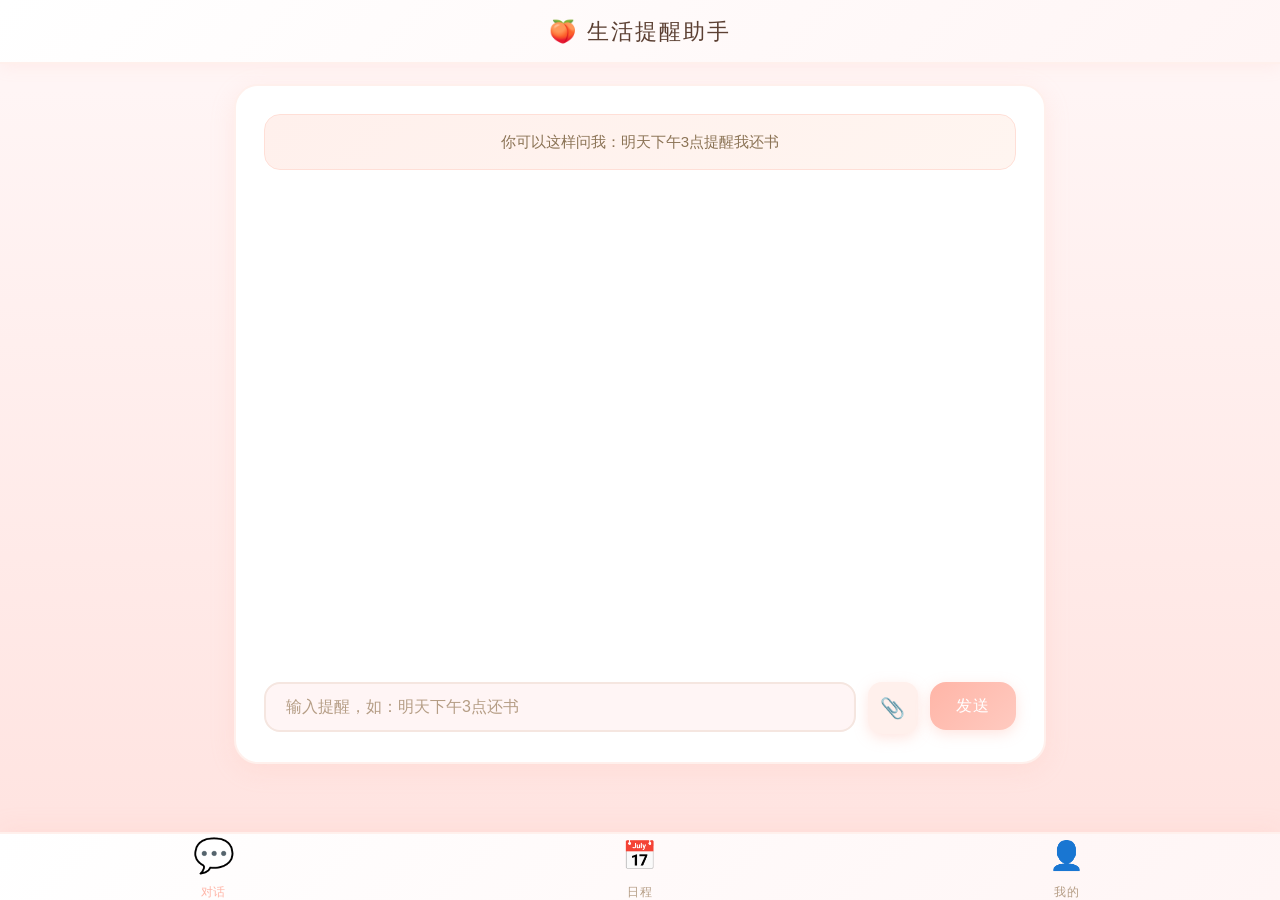
==== commit fb4555b8: "Agent交互性修改40--优化代码架构" ====
--- a/src/main/resources/templates/index.html
+++ b/src/main/resources/templates/index.html
@@ -1,5 +1,5 @@
-﻿﻿﻿﻿﻿﻿﻿﻿﻿﻿﻿﻿<!DOCTYPE html>
-<html xmlns:th="http://www.thymeleaf.org">
+﻿<!DOCTYPE html>
+<html xmlns:th="http://www.thymeleaf.org" lang="zh-CN">
 <head>
     <meta charset="UTF-8">
     <meta name="viewport" content="width=device-width, initial-scale=1.0">
@@ -149,7 +149,7 @@
         }
 
         /* ===== 卡片 ===== */
-        .card {
+        .rm-card {
             background: var(--cream-card);
             border: 2px solid var(--peach-pale);
             border-radius: 24px;
@@ -163,7 +163,7 @@
         }
 
         /* ===== 聊天页面卡片 ===== */
-        #page-chat .card {
+        #page-chat .rm-card {
             flex: 0 1 auto;
             height: calc(100vh - 64px - 68px - 40px);
             min-height: 350px;
@@ -173,7 +173,7 @@
         }
 
         /* ===== 日历页面卡片  ===== */
-        #page-calendar .card {
+        #page-calendar .rm-card {
             flex: 1;
             min-height: 0;
             margin-top: 8px;
@@ -181,7 +181,7 @@
         }
 
         /* ===== 我的页面卡片 - 自适应内容 ===== */
-        #page-profile .card {
+        #page-profile .rm-card {
             flex: 1;
             min-height: 0;
             margin-top: 8px;
@@ -1465,8 +1465,8 @@
         }
 
         /* ===== 卡片列表项（多确认卡片用） ===== */
-        .card-list { display: flex; flex-direction: column; gap: 10px; margin-bottom: 14px; }
-        .card-list-item {
+        .rm-card-list { display: flex; flex-direction: column; gap: 10px; margin-bottom: 14px; }
+        .rm-card-list-item {
             display: flex;
             align-items: center;
             padding: 10px 12px;
@@ -1614,7 +1614,7 @@
             width: auto;
             max-width: 85%;
         }
-        .schedule-block.urgent { background: var(--pink-accent); }
+        .schedule-block.urgent { background: #FF6B6B; color: #FFFFFF; }
         .schedule-block.high { background: var(--peach); }
         .schedule-block.normal {
             background: #F5C8C8;
@@ -1683,9 +1683,9 @@
             padding: 2px 0;
         }
         .schedule-cell.multi-item .schedule-block.week-single {
-            height: auto;
-            min-height: 22px;
-            line-height: 18px;
+            min-height: 20px;
+            max-height: 28px;
+            line-height: 14px;
             padding: 2px 3px;
             font-size: 11px;
         }
@@ -1705,14 +1705,15 @@
             width: 100%;
             text-align: center;
             font-size: 12px;
-            padding: 2px 4px;
+            padding: 4px 4px;
             border-radius: 6px;
-            white-space: nowrap;
+            white-space: normal;
+            word-break: break-all;
             overflow: hidden;
-            text-overflow: ellipsis;
             max-width: 100%;
-            height: 24px;
-            line-height: 20px;
+            min-height: 40px;
+            max-height: 40px;
+            line-height: 16px;
             box-sizing: border-box;
         }
 
@@ -1747,7 +1748,7 @@
 
     <main class="content-area">
         <div id="page-chat" class="tab-page active">
-            <div class="card">
+            <div class="rm-card">
                 <div class="prompt-bar">
                     <span id="promptText">你可以这样问我：明天下午3点提醒我还书</span>
                 </div>
@@ -1763,7 +1764,7 @@
         </div>
 
         <div id="page-calendar" class="tab-page">
-            <div class="card">
+            <div class="rm-card">
                 <div class="calendar-header">
                     <div class="calendar-title-wrap">
                         <h3>🌷 日程日历</h3>
@@ -1796,7 +1797,7 @@
         </div>
 
         <div id="page-profile" class="tab-page">
-            <div class="card">
+            <div class="rm-card">
                 <div class="profile-card">
                     <div class="avatar-wrapper" onclick="triggerAvatarUpload()">
                         <div class="avatar-circle" id="avatarCircle">🐰</div>
@@ -1995,5 +1996,273 @@
             </div>
         </div>
     </div>
+
+    <!-- ===== Agent 状态流气泡样式 ===== -->
+    <style>
+        .as-flow-wrapper {
+            display: flex;
+            align-items: flex-start;
+            gap: 6px;
+            align-self: flex-start;
+            max-width: 78%;
+            width: fit-content;
+            width: -moz-fit-content;
+        }
+
+        .as-flow-bubble {
+            background: linear-gradient(180deg, #FFFFFF 0%, #FFF9F7 100%) !important;
+            border: 2px solid #FFDFD7 !important;
+            border-left: 4px solid #FFB5A7 !important;
+            border-radius: 20px 20px 20px 6px !important;
+            padding: 14px 18px !important;
+            max-width: 100% !important;
+            width: 100% !important;
+            box-shadow: 0 4px 18px rgba(255, 181, 167, 0.18) !important;
+            color: #5C4033 !important;
+        }
+        .as-flow-bubble.as-flow-finished {
+            border-left-color: #8ED4A6 !important;
+        }
+        .as-flow-bubble.as-flow-error {
+            border-left-color: #FF7B89 !important;
+        }
+
+        .as-flow-header {
+            display: flex;
+            align-items: center;
+            justify-content: space-between;
+            gap: 10px;
+            padding-bottom: 10px;
+            margin-bottom: 4px;
+            border-bottom: 1px dashed #FFDFD7;
+            cursor: pointer;
+            user-select: none;
+            transition: background 0.2s ease;
+            border-radius: 8px;
+            padding: 6px 8px;
+            margin: -4px -6px 6px;
+        }
+        .as-flow-header:hover {
+            background: #FFF0EC;
+        }
+        .as-flow-title {
+            font-family: 'MaoKenShiJinHei', -apple-system, sans-serif;
+            font-size: 15px;
+            color: #5C4033;
+            letter-spacing: 0.5px;
+            white-space: nowrap;
+            overflow: hidden;
+            text-overflow: ellipsis;
+        }
+        .as-flow-summary {
+            flex: 1;
+            text-align: right;
+            font-size: 13px;
+            color: #8B7355;
+            font-family: inherit;
+            white-space: nowrap;
+            overflow: hidden;
+            text-overflow: ellipsis;
+        }
+        .as-summary-text {
+            background: #FFF0EC;
+            padding: 3px 10px;
+            border-radius: 999px;
+            color: #8B7355;
+        }
+        .as-summary-error {
+            background: #FFF0F1 !important;
+            color: #FF7B89 !important;
+        }
+        .as-flow-toggle {
+            font-size: 11px;
+            color: #B59D85;
+            flex-shrink: 0;
+            padding: 2px 6px;
+            border-radius: 8px;
+            transition: transform 0.25s ease;
+        }
+        .as-flow-bubble.as-flow-collapsed .as-flow-toggle {
+            transform: rotate(180deg);
+        }
+
+        .as-flow-steps {
+            display: flex;
+            flex-direction: column;
+            gap: 8px;
+            padding-top: 6px;
+            animation: asFadeIn 0.25s ease;
+        }
+        @keyframes asFadeIn {
+            from { opacity: 0; max-height: 0; }
+            to   { opacity: 1; max-height: 1000px; }
+        }
+
+        .as-step-row {
+            display: flex;
+            align-items: flex-start;
+            gap: 10px;
+            padding: 8px 10px;
+            border-radius: 14px;
+            background: #FFF9F7;
+            border: 1px solid #FFF0EC;
+            transition: all 0.25s ease;
+            position: relative;
+        }
+        .as-step-row.as-step-pending {
+            background: #FFF9F7;
+        }
+        .as-step-row.as-step-done {
+            background: #F7FFFA;
+            border-color: #D6F1E0;
+        }
+        .as-step-row.as-step-error {
+            background: #FFF2F3 !important;
+            border-color: #FFD1D5 !important;
+        }
+
+        /* 新步骤入场动画：向上滑入 + 淡入 */
+        .as-step-row.as-step-enter {
+            animation: asStepEnter 0.35s cubic-bezier(0.34, 1.56, 0.64, 1);
+        }
+        @keyframes asStepEnter {
+            0%   { opacity: 0; transform: translateY(8px) scale(0.98); }
+            60%  { transform: translateY(-2px) scale(1.01); }
+            100% { opacity: 1; transform: translateY(0) scale(1); }
+        }
+
+        .as-step-icon {
+            font-size: 17px;
+            width: 28px;
+            height: 28px;
+            flex-shrink: 0;
+            display: inline-flex;
+            align-items: center;
+            justify-content: center;
+            background: #FFFFFF;
+            border-radius: 50%;
+            border: 1.5px solid #FFDFD7;
+            box-shadow: 0 2px 6px rgba(255, 181, 167, 0.15);
+        }
+        .as-step-done .as-step-icon {
+            border-color: #C6EBD2;
+            background: #EEFBF2;
+        }
+        .as-step-error .as-step-icon {
+            border-color: #FFC9CD !important;
+            background: #FFEEF0 !important;
+        }
+
+        /* pending 状态的图标呼吸动画 */
+        .as-step-pending .as-step-icon {
+            animation: asPulse 1.3s ease-in-out infinite;
+        }
+        @keyframes asPulse {
+            0%, 100% { transform: scale(1);   box-shadow: 0 2px 6px rgba(255, 181, 167, 0.25); }
+            50%      { transform: scale(1.08); box-shadow: 0 4px 14px rgba(255, 181, 167, 0.4); }
+        }
+
+        .as-step-body {
+            flex: 1;
+            min-width: 0;
+            padding-top: 3px;
+        }
+        .as-step-label-row {
+            display: flex;
+            align-items: center;
+            justify-content: space-between;
+            gap: 10px;
+        }
+        .as-step-label {
+            font-size: 14px;
+            color: #5C4033;
+            font-family: 'MaoKenShiJinHei', inherit;
+            letter-spacing: 0.3px;
+        }
+        .as-step-pending .as-step-label {
+            color: #8B7355;
+        }
+        .as-step-duration {
+            font-size: 11px;
+            color: #B59D85;
+            background: #FFF0EC;
+            padding: 2px 8px;
+            border-radius: 999px;
+            flex-shrink: 0;
+            white-space: nowrap;
+        }
+        .as-step-done .as-step-duration {
+            background: #EEFBF2;
+            color: #7BAE8D;
+        }
+        .as-step-detail {
+            margin-top: 3px;
+            font-size: 12.5px;
+            color: #8B7355;
+            line-height: 1.6;
+            padding-left: 2px;
+            word-break: break-all;
+            white-space: pre-wrap;
+        }
+        .as-error-detail {
+            color: #FF7B89 !important;
+        }
+
+        .as-step-check {
+            flex-shrink: 0;
+            width: 20px;
+            height: 20px;
+            display: inline-flex;
+            align-items: center;
+            justify-content: center;
+            margin-top: 4px;
+            font-size: 13px;
+            color: transparent;
+            transition: all 0.25s ease;
+        }
+        .as-step-done .as-step-check {
+            color: #8ED4A6;
+            background: #EEFBF2;
+            border-radius: 50%;
+            font-weight: bold;
+            animation: asCheckPop 0.35s cubic-bezier(0.34, 1.56, 0.64, 1);
+        }
+        .as-step-error .as-step-check {
+            color: #FF7B89 !important;
+            background: #FFEEF0 !important;
+        }
+        @keyframes asCheckPop {
+            0%   { transform: scale(0);   opacity: 0; }
+            60%  { transform: scale(1.3); opacity: 1; }
+            100% { transform: scale(1);   opacity: 1; }
+        }
+
+        /* 折叠模式下的气泡更紧凑 */
+        .as-flow-bubble.as-flow-collapsed .as-flow-header {
+            border-bottom: none;
+            margin-bottom: 0;
+            padding-bottom: 0;
+        }
+
+        /* ===== 移动端适配 ===== */
+        @media (max-width: 640px) {
+            .as-flow-wrapper {
+                max-width: 90%;
+            }
+            .as-flow-bubble {
+                padding: 12px 14px !important;
+                border-radius: 18px 18px 18px 6px !important;
+            }
+            .as-step-label {
+                font-size: 13.5px;
+            }
+            .as-step-detail {
+                font-size: 12px;
+            }
+            .as-flow-title {
+                font-size: 14px;
+            }
+        }
+    </style>
 </body>
 </html>
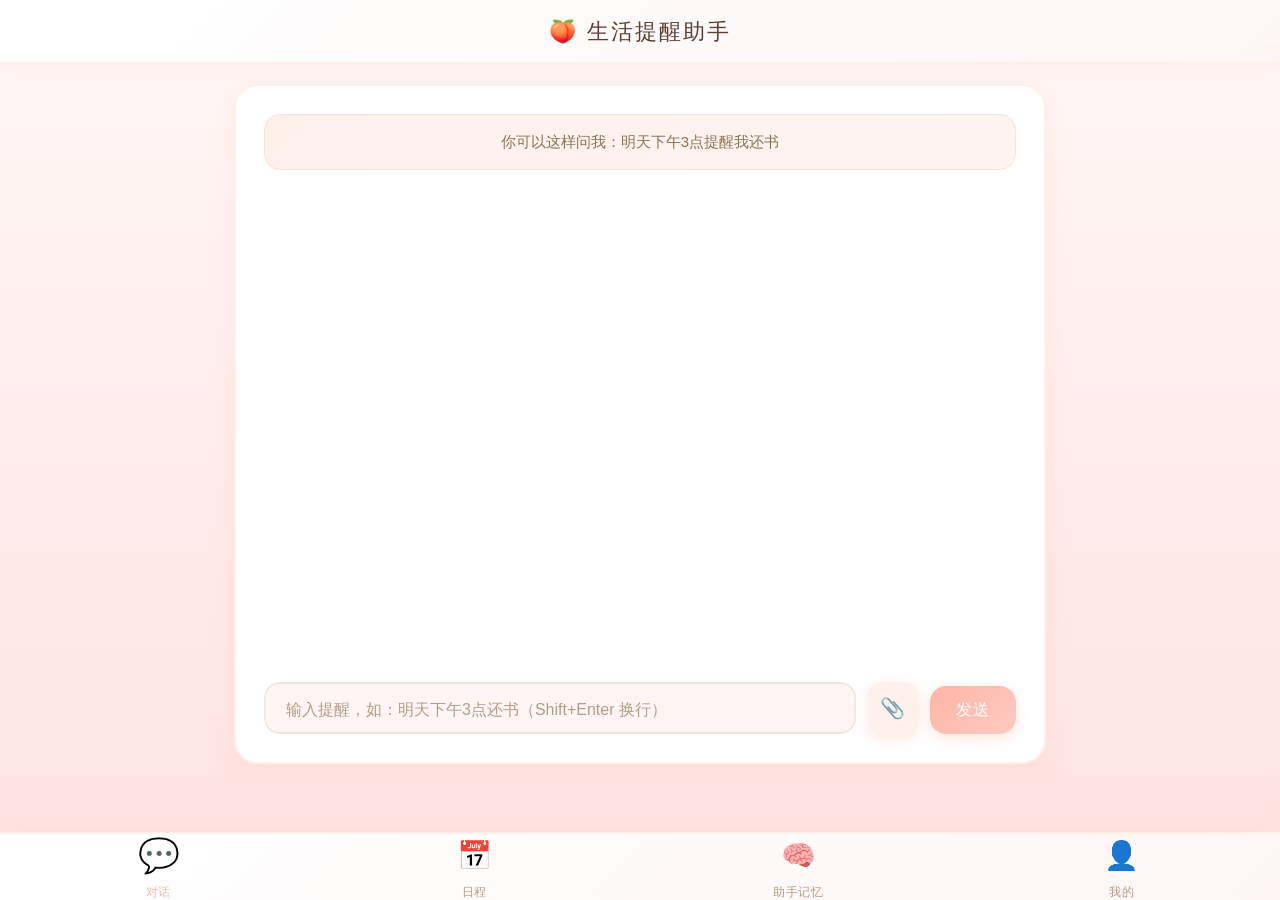
==== commit 382aec2a: "新增助手记忆显示+优化agent输入框（可换行）" ====
--- a/src/main/resources/templates/index.html
+++ b/src/main/resources/templates/index.html
@@ -1,12 +1,13 @@
-﻿<!DOCTYPE html>
+<!DOCTYPE html>
 <html xmlns:th="http://www.thymeleaf.org" lang="zh-CN">
 <head>
     <meta charset="UTF-8">
     <meta name="viewport" content="width=device-width, initial-scale=1.0">
     <title>校园生活提醒助手</title>
-    <link rel="stylesheet" href="/css/main.css">
-    <link rel="stylesheet" href="/css/notification.css">
-    <link rel="stylesheet" href="/css/card.css">
+    <link rel="stylesheet" href="/css/main.css?v=20260829b">
+    <link rel="stylesheet" href="/css/notification.css?v=20260829b">
+    <link rel="stylesheet" href="/css/card.css?v=20260829b">
+    <link rel="stylesheet" href="/css/memory.css?v=20260829d">
     <!-- 以下内联样式保留作为兼容回退，核心样式已迁移到外部 CSS 文件 -->
     <style>
         /* ===== 字体定义 ===== */
@@ -272,8 +273,11 @@
         .btn-success { background: linear-gradient(135deg, #8ED4A6 0%, #ABDFBE 100%) !important; box-shadow: 0 4px 14px rgba(142, 212, 166, 0.35) !important; }
 
         /* ===== 聊天区域 ===== */
-        .chat-input { display: flex; gap: 12px; margin-top: auto; flex-shrink: 0; }
-        .chat-input input { flex: 1; }
+        .chat-input { display: flex; gap: 12px; margin-top: auto; flex-shrink: 0; align-items: flex-end; }
+        .chat-input textarea#chatInput { flex: 1; resize: none; height: 52px; min-height: 52px; max-height: 120px; overflow-y: auto; font-family: inherit; line-height: 1.5; padding-top: 14px; padding-bottom: 14px; }
+        /* 助手回复期间锁定态：输入框与按钮置灰、光标禁用 */
+        .chat-input textarea#chatInput:disabled { background: #F7F1EC; color: #B9A79B; cursor: not-allowed; }
+        .chat-input button:disabled, .chat-input .upload-btn:disabled { opacity: 0.55; cursor: not-allowed; transform: none !important; }
         .upload-btn {
             background: var(--peach-pale);
             border: 1px solid var(--peach-border);
@@ -1755,7 +1759,7 @@
                 <div id="confirmationContainer"></div>
                 <div class="chat-history" id="chatHistory"></div>
                 <div class="chat-input">
-                    <input type="text" id="chatInput" placeholder="输入提醒，如：明天下午3点还书">
+                    <textarea id="chatInput" rows="1" placeholder="输入提醒，如：明天下午3点还书（Shift+Enter 换行）"></textarea>
                     <input type="file" id="fileInput" accept=".xlsx,.xls,.pdf,image/*" style="display:none">
                     <button class="upload-btn" onclick="document.getElementById('fileInput').click()" title="上传日程文件">📎</button>
                     <button onclick="sendMessage()">发送</button>
@@ -1891,6 +1895,37 @@
             </div>
         </div>
 
+        <div id="page-memory" class="tab-page">
+            <div class="rm-card memory-card">
+                <div class="memory-toolbar">
+                    <h3 class="memory-title">🧠 助手记忆</h3>
+                    <div class="memory-search-box">
+                        <input type="text" id="memorySearchInput" placeholder="输入关键词搜索记忆"
+                               oninput="MemoryPage.onSearchInput()">
+                    </div>
+                    <div class="memory-toolbar-actions">
+                        <label class="memory-scope-chip memory-select-all-global" title="勾选当前筛选下的全部记忆，取消则清空勾选">
+                            <input type="checkbox" id="memorySelectAllGlobalBox" onchange="MemoryPage.toggleSelectAllGlobal(this.checked)">全选
+                        </label>
+                        <button class="memory-btn memory-btn-danger" id="memoryBatchDeleteBtn" onclick="MemoryPage.batchDelete()" disabled>删除选中(0)</button>
+                        <div class="memory-export-wrap">
+                            <button class="memory-btn memory-btn-plain" onclick="MemoryPage.toggleExportMenu()">📤 导出 ▾</button>
+                            <div class="memory-export-menu" id="memoryExportMenu" style="display:none;">
+                                <div class="memory-export-item" onclick="MemoryPage.exportAs('json')">JSON 文件</div>
+                                <div class="memory-export-item" onclick="MemoryPage.exportAs('txt')">TXT 文本</div>
+                            </div>
+                        </div>
+                    </div>
+                </div>
+
+                <div class="memory-layout">
+                    <aside class="memory-category-bar" id="memoryCategoryBar"></aside>
+                    <div class="memory-list" id="memoryList"></div>
+                    <aside class="memory-detail" id="memoryDetailPanel"></aside>
+                </div>
+            </div>
+        </div>
+
         <div id="modalOverlay" class="modal-overlay">
             <div class="modal-content">
                 <div class="modal-title" id="modalTitle">编辑</div>
@@ -1920,6 +1955,17 @@
                 <div class="modal-buttons">
                     <button class="modal-btn cancel" onclick="hideLogoutModal()">取消</button>
                     <button class="modal-btn confirm" style="background:#e74c3c;" onclick="confirmLogout()">退出</button>
+                </div>
+            </div>
+        </div>
+
+        <div id="memoryConfirmModal" class="modal-overlay">
+            <div class="modal-content">
+                <div class="modal-title">确认删除</div>
+                <div id="memoryConfirmText" style="color:#666; margin-bottom:20px; text-align:center; line-height:1.8;">确定要删除这条记忆吗？</div>
+                <div class="modal-buttons">
+                    <button class="modal-btn cancel" onclick="MemoryPage.hideConfirm()">取消</button>
+                    <button class="modal-btn confirm" style="background:#e74c3c;" onclick="MemoryPage.confirmAction()">删除</button>
                 </div>
             </div>
         </div>
@@ -1960,6 +2006,10 @@
             <span class="nav-icon">📅</span>
             <span class="nav-label">日程</span>
         </div>
+        <div class="nav-item" data-tab="memory" onclick="switchTab('memory')">
+            <span class="nav-icon">🧠</span>
+            <span class="nav-label">助手记忆</span>
+        </div>
         <div class="nav-item" data-tab="profile" onclick="switchTab('profile')">
             <span class="nav-icon">👤</span>
             <span class="nav-label">我的</span>
@@ -1972,10 +2022,11 @@
     <script src="https://cdnjs.cloudflare.com/ajax/libs/cropperjs/1.5.12/cropper.min.js"></script>
 
     <!-- 外部 JS 模块（按依赖顺序加载）-->
-    <script src="/js/sound.js"></script>
-    <script src="/js/notification.js"></script>
-    <script src="/js/card.js"></script>
-    <script src="/js/main.js"></script>
+    <script src="/js/sound.js?v=20260829b"></script>
+    <script src="/js/notification.js?v=20260829b"></script>
+    <script src="/js/card.js?v=20260829b"></script>
+    <script src="/js/main.js?v=20260829c"></script>
+    <script src="/js/memory.js?v=20260829f"></script>
 
     
     <!-- 内联 JavaScript 已迁移到 main.js -->
